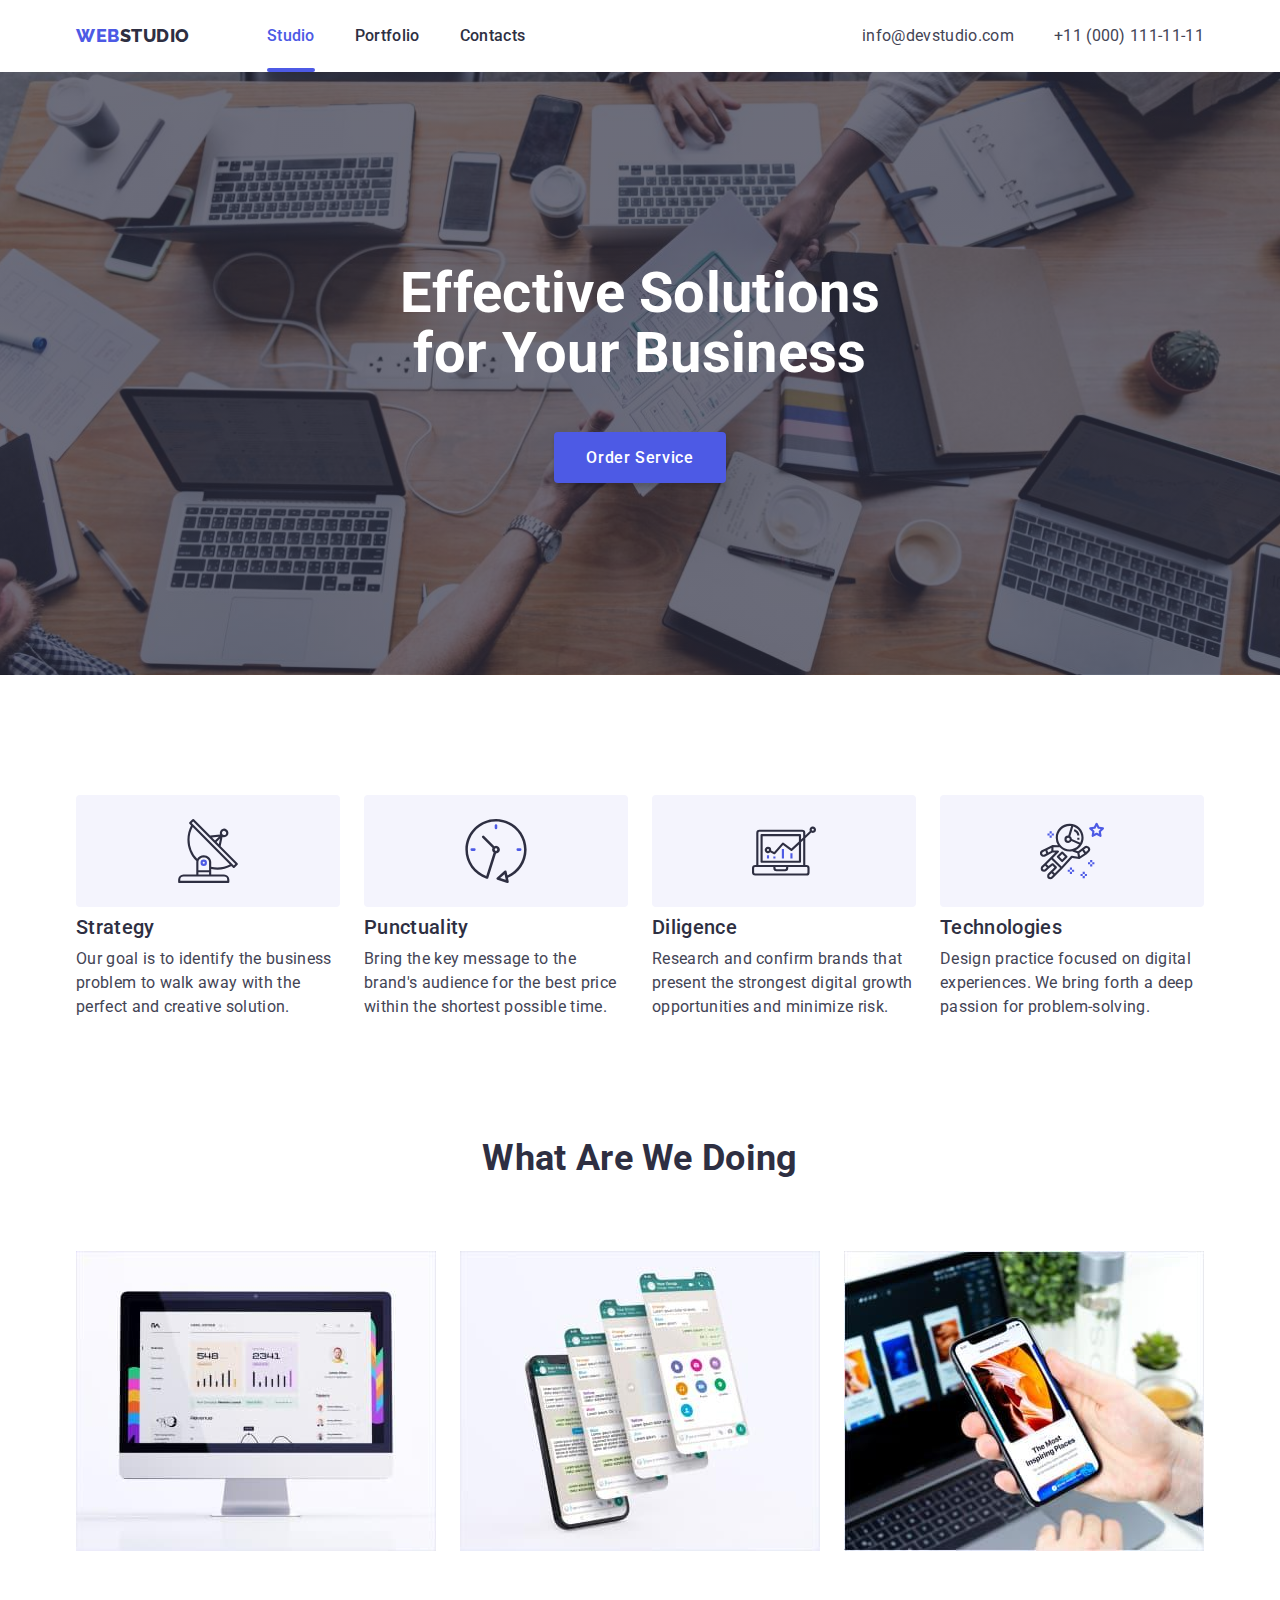
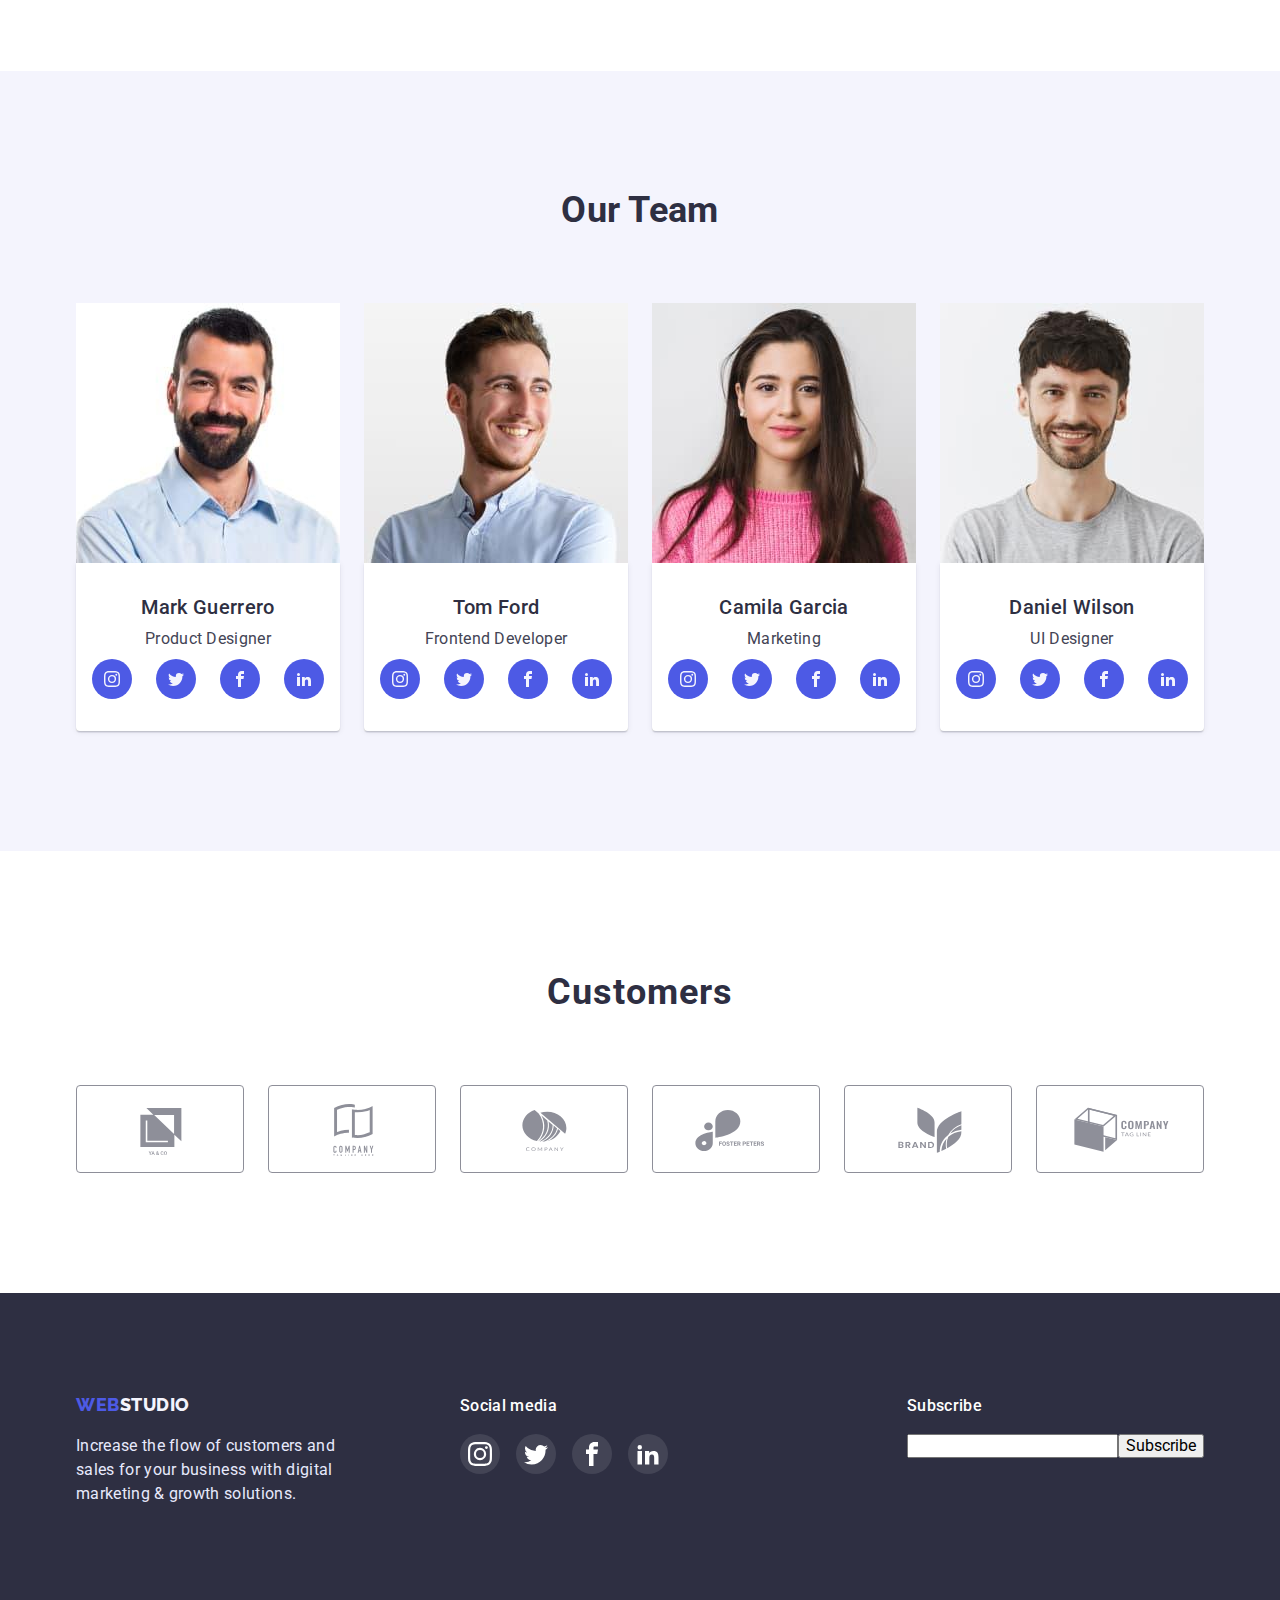
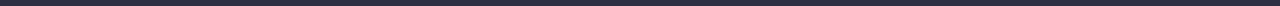
==== index.html @ 7036ddc7 "up" ====
<!DOCTYPE html>
<html lang="en">
  <head>
    <meta charset="UTF-8" />
    <meta http-equiv="X-UA-Compatible" content="IE=edge" />
    <meta name="viewport" content="width=device-width, initial-scale=1.0" />
    <link rel="preconnect" href="https://fonts.googleapis.com" />
    <link rel="preconnect" href="https://fonts.gstatic.com" crossorigin />
    <link
      href="https://fonts.googleapis.com/css2?family=Raleway:wght@800&family=Roboto:wght@400;500;700;900&display=swap"
      rel="stylesheet"
    />
    <link
      rel="stylesheet"
      href="https://cdnjs.cloudflare.com/ajax/libs/modern-normalize/1.0.0/modern-normalize.min.css"
    />
    <title>Studio</title>
    <link rel="stylesheet" href="./css/styles.css" />
  </head>

  <body>
    <!-- topline -->
    <header class="page-header">
      <div class="header-container container">
        <nav class="header-nav">
          <a class="logo-item" href="./index.html">
            web<span class="header-logo">studio</span>
          </a>
          <ul class="nav-items list-hidden">
            <li class="nav-list">
              <a class="nav-item current" href="./index.html">Studio</a>
            </li>
            <li class="nav-list">
              <a class="nav-item" href="./portfolio.html">Portfolio</a>
            </li>
            <li class="nav-list"><a class="nav-item" href="#">Contacts</a></li>
          </ul>
        </nav>
        <ul class="contact-items list-hidden">
          <li class="contact-list">
            <a class="contact-item" href="mailto:info@devstudio.com">
              info@devstudio.com
            </a>
          </li>
          <li class="contact-list">
            <a class="contact-item" href="tel:+11(000)111-11-11">
              +11 (000) 111-11-11
            </a>
          </li>
        </ul>
      </div>
    </header>

    <main>
      <!-- hero -->
      <section class="hero">
        <h1 class="hero-title">Effective Solutions for Your Business</h1>
        <button class="hero-button" type="button" data-modal-open>
          Order Service
        </button>
      </section>
      <!-- section features -->
      <section class="section">
        <div class="container">
          <h2 class="visually-hidden">Features</h2>
          <ul class="features list-hidden">
            <li class="list">
              <div class="icons">
                <svg class="icon">
                  <use href="./images/icons.svg#icon-antenna"></use>
                </svg>
              </div>
              <h3 class="container-title">Strategy</h3>
              <p>
                Our goal is to identify the business problem to walk away with
                the perfect and creative solution.
              </p>
            </li>
            <li class="list">
              <div class="icons">
                <svg class="icon">
                  <use href="./images/icons.svg#icon-clock"></use>
                </svg>
              </div>
              <h3 class="container-title">Punctuality</h3>
              <p>
                Bring the key message to the brand's audience for the best price
                within the shortest possible time.
              </p>
            </li>
            <li class="list">
              <div class="icons">
                <svg class="icon">
                  <use href="./images/icons.svg#icon-diagram"></use>
                </svg>
              </div>
              <h3 class="container-title">Diligence</h3>
              <p>
                Research and confirm brands that present the strongest digital
                growth opportunities and minimize risk.
              </p>
            </li>
            <li class="list">
              <div class="icons">
                <svg class="icon">
                  <use href="./images/icons.svg#icon-astronaut"></use>
                </svg>
              </div>
              <h3 class="container-title">Technologies</h3>
              <p>
                Design practice focused on digital experiences. We bring forth a
                deep passion for problem-solving.
              </p>
            </li>
          </ul>
        </div>
      </section>

      <!-- section work -->
      <section class="section">
        <div class="container">
          <h2 class="section-title">What are we doing</h2>
          <ul class="work list-hidden">
            <li class="work-list">
              <img
                src="./images/photo_project1.jpg"
                alt="desktop"
                width="360"
              />
            </li>
            <li class="work-list">
              <img src="./images/photo_project2.jpg" alt="phone" width="360" />
            </li>
            <li class="work-list">
              <img
                src="./images/photo_project3.jpg"
                alt="notebook"
                width="360"
              />
            </li>
          </ul>
        </div>
      </section>
      <!-- section team -->
      <section class="section-team section">
        <div class="container">
          <h2 class="section-title">Our team</h2>
          <ul class="team-list list-hidden">
            <li class="team-card">
              <img
                src="./images/team_img1.jpg"
                alt="Mark Guerrero"
                width="264"
              />
              <div class="card-item">
                <h3 class="container-title">Mark Guerrero</h3>
                <p>Product Designer</p>
                <ul class="team-social">
                  <li class="social-icons">
                    <a class="team-icon" href="">
                      <svg class="team-svg">
                        <use href="./images/icons.svg#icon-instagram"></use>
                      </svg>
                    </a>
                  </li>
                  <li class="social-icons">
                    <a class="team-icon" href="">
                      <svg class="team-svg">
                        <use href="./images/icons.svg#icon-twitter"></use>
                      </svg>
                    </a>
                  </li>
                  <li class="social-icons">
                    <a class="team-icon" href="">
                      <svg class="team-svg">
                        <use href="./images/icons.svg#icon-facebook"></use>
                      </svg>
                    </a>
                  </li>
                  <li class="social-icons">
                    <a class="team-icon" href="">
                      <svg class="team-svg">
                        <use href="./images/icons.svg#icon-linkedin"></use>
                      </svg>
                    </a>
                  </li>
                </ul>
              </div>
            </li>
            <li class="team-card">
              <img src="./images/team_img2.jpg" alt="Tom Ford" width="264" />
              <div class="card-item">
                <h3 class="container-title">Tom Ford</h3>
                <p>Frontend Developer</p>
                <ul class="team-social">
                  <li class="social-icons">
                    <a class="team-icon" href="">
                      <svg class="team-svg">
                        <use href="./images/icons.svg#icon-instagram"></use>
                      </svg>
                    </a>
                  </li>
                  <li class="social-icons">
                    <a class="team-icon" href="">
                      <svg class="team-svg">
                        <use href="./images/icons.svg#icon-twitter"></use>
                      </svg>
                    </a>
                  </li>
                  <li class="social-icons">
                    <a class="team-icon" href="">
                      <svg class="team-svg">
                        <use href="./images/icons.svg#icon-facebook"></use>
                      </svg>
                    </a>
                  </li>
                  <li class="social-icons">
                    <a class="team-icon" href="">
                      <svg class="team-svg">
                        <use href="./images/icons.svg#icon-linkedin"></use>
                      </svg>
                    </a>
                  </li>
                </ul>
              </div>
            </li>
            <li class="team-card">
              <img
                src="./images/team_img3.jpg"
                alt="Camila Garcia"
                width="264"
              />
              <div class="card-item">
                <h3 class="container-title">Camila Garcia</h3>
                <p>Marketing</p>
                <ul class="team-social">
                  <li class="social-icons">
                    <a class="team-icon" href="">
                      <svg class="team-svg">
                        <use href="./images/icons.svg#icon-instagram"></use>
                      </svg>
                    </a>
                  </li>
                  <li class="social-icons">
                    <a class="team-icon" href="">
                      <svg class="team-svg">
                        <use href="./images/icons.svg#icon-twitter"></use>
                      </svg>
                    </a>
                  </li>
                  <li class="social-icons">
                    <a class="team-icon" href="">
                      <svg class="team-svg">
                        <use href="./images/icons.svg#icon-facebook"></use>
                      </svg>
                    </a>
                  </li>
                  <li class="social-icons">
                    <a class="team-icon" href="">
                      <svg class="team-svg">
                        <use href="./images/icons.svg#icon-linkedin"></use>
                      </svg>
                    </a>
                  </li>
                </ul>
              </div>
            </li>
            <li class="team-card">
              <img
                src="./images/team_img4.jpg"
                alt="Daniel Wilson"
                width="264"
              />
              <div class="card-item">
                <h3 class="container-title">Daniel Wilson</h3>
                <p>UI Designer</p>
                <ul class="team-social">
                  <li class="social-icons">
                    <a class="team-icon" href="">
                      <svg class="team-svg">
                        <use href="./images/icons.svg#icon-instagram"></use>
                      </svg>
                    </a>
                  </li>
                  <li class="social-icons">
                    <a class="team-icon" href="">
                      <svg class="team-svg">
                        <use href="./images/icons.svg#icon-twitter"></use>
                      </svg>
                    </a>
                  </li>
                  <li class="social-icons">
                    <a class="team-icon" href="">
                      <svg class="team-svg">
                        <use href="./images/icons.svg#icon-facebook"></use>
                      </svg>
                    </a>
                  </li>
                  <li class="social-icons">
                    <a class="team-icon" href="">
                      <svg class="team-svg">
                        <use href="./images/icons.svg#icon-linkedin"></use>
                      </svg>
                    </a>
                  </li>
                </ul>
              </div>
            </li>
          </ul>
        </div>
      </section>
      <!-- Customers -->
      <section class="section">
        <div class="container">
          <h2 class="customers-title">Customers</h2>
          <ul class="customers">
            <li class="svg-icons">
              <a class="icon-list" href="">
                <svg class="icon-svg">
                  <use href="./images/icons.svg#icon-logo1"></use>
                </svg>
              </a>
            </li>
            <li class="svg-icons">
              <a class="icon-list" href="">
                <svg class="icon-svg">
                  <use href="./images/icons.svg#icon-logo2"></use>
                </svg>
              </a>
            </li>
            <li class="svg-icons">
              <a class="icon-list" href="">
                <svg class="icon-svg">
                  <use href="./images/icons.svg#icon-logo3"></use>
                </svg>
              </a>
            </li>
            <li class="svg-icons">
              <a class="icon-list" href="">
                <svg class="icon-svg">
                  <use href="./images/icons.svg#icon-logo4"></use>
                </svg>
              </a>
            </li>
            <li class="svg-icons">
              <a class="icon-list" href="">
                <svg class="icon-svg">
                  <use href="./images/icons.svg#icon-logo5"></use>
                </svg>
              </a>
            </li>
            <li class="svg-icons">
              <a class="icon-list" href="">
                <svg class="icon-svg">
                  <use href="./images/icons.svg#icon-logo6"></use>
                </svg>
              </a>
            </li>
          </ul>
        </div>
      </section>
      <!-- modal -->
      <div class="backdrop is-hidden" data-modal>
        <div class="modal">
          <button class="modal-button" data-modal-close>
            <svg class="modal-close">
              <use href="./images/icons.svg#icon-close"></use>
            </svg>
          </button>
        </div>
      </div>
    </main>
    <!-- footer -->
    <footer class="page-footer">
      <div class="container">
        <div class="footer-items">
          <a class="logo-item" href="./index.html">
            web<span class="footer-logo">studio</span>
          </a>
          <p class="text-footer">
            Increase the flow of customers and sales for your business with
            digital marketing & growth solutions.
          </p>
        </div>
        <div class="footer-media">
          <h3 class="social-title">Social media</h3>
          <ul class="social-items">
            <li class="svg-items">
              <a class="item-link" href="">
                <svg class="media-svg">
                  <use href="./images/icons.svg#icon-instagram"></use>
                </svg>
              </a>
            </li>
            <li class="svg-items">
              <a class="item-link" href="">
                <svg class="media-svg">
                  <use href="./images/icons.svg#icon-twitter"></use>
                </svg>
              </a>
            </li>
            <li class="svg-items">
              <a class="item-link" href="">
                <svg class="media-svg">
                  <use href="./images/icons.svg#icon-facebook"></use>
                </svg>
              </a>
            </li>
            <li class="svg-items">
              <a class="item-link" href="">
                <svg class="media-svg">
                  <use href="./images/icons.svg#icon-linkedin"></use>
                </svg>
              </a>
            </li>
          </ul>
        </div>
        <div class="footer-form">
          <h3 class="social-title">Subscribe</h3>
          <div class="subscribe-items">
            <form action="mail">
              <input type="text" />
            </form>
            <button type="submit submit-button">Subscribe</button>
          </div>
        </div>
      </div>
    </footer>
    <script src="./js/modal.js"></script>
  </body>
</html>
---- css/styles.css ----
html {
  box-sizing: border-box;
  padding: 0;
  margin: 0;
}
*,
*::before,
*::after {
  box-sizing: inherit;
}
:root {
  --primary-brand-color: #4d5ae5;
  --primary-header-color: #2e2f42;
  --primary-success-color: #31d0aa;
  --primary-text-color: #434455;
  --primary-subtle-color: #8e8f99;
  --primary-cloud-color: #f4f4fd;
  --primary-accent-color: #e7e9fc;
  --primary-bg-color: #ffffff;
  --primary-transition: 250ms cubic-bezier(0.4, 0, 0.2, 1);
}
body {
  background-color: var(--primary-bg-color);
  color: var(--primary-text-color);
  font-family: "Roboto", sans-serif;
  font-size: 16px;
  line-height: 1.5;
  letter-spacing: 0.02em;
}
body,
p,
h2,
h3,
ul {
  list-style: none;
  margin: 0;
  padding-left: 0;
}
img {
  display: block;
  max-width: 100%;
}
.list-hidden {
  padding: 0;
  margin: 0;
  list-style: none;
}
.visually-hidden {
  position: absolute;
  white-space: nowrap;
  width: 1px;
  height: 1px;
  overflow: hidden;
  border: 0;
  padding: 0;
  clip: rect(0 0 0 0);
  clip-path: inset(50%);
  margin: -1px;
}

/* logo */
.logo-item {
  color: var(--primary-brand-color);

  font-family: "Raleway", sans-serif;
  font-weight: 800;
  font-size: 18px;
  line-height: 1.33;
  letter-spacing: 0.03em;
  text-transform: uppercase;
  text-decoration: none;
}
.header-logo {
  color: var(--primary-header-color);
  margin-right: 77px;
}
.footer-logo {
  color: var(--primary-cloud-color);
}

/* container */
.container {
  width: 1158px;
  padding-left: 15px;
  padding-right: 15px;
  margin-left: auto;
  margin-right: auto;
}
/* section */
.section {
  padding-top: 120px;
  padding-bottom: 120px;
}
.section:nth-child(2) {
  padding-bottom: 0;
}
/* titles */
.section-title {
  color: var(--primary-header-color);
  font-weight: 700;
  font-size: 36px;
  line-height: 1.11;
  text-align: center;
  text-transform: capitalize;

  margin-bottom: 72px;
}
.container-title {
  color: var(--primary-header-color);
  font-weight: 500;
  font-size: 20px;
  line-height: 1.2;

  margin-bottom: 8px;
}

/* top-line */
.page-header {
  color: var(--primary-header-color);
  box-shadow: 0px 2px 1px rgba(46, 47, 66, 0.08),
    0px 1px 1px rgba(46, 47, 66, 0.16), 0px 1px 6px rgba(46, 47, 66, 0.08);
}
.header-container {
  display: flex;
}
.header-nav,
.contact-items {
  display: flex;
  align-items: center;
}
.nav-items,
.contact-items {
  display: flex;
  align-items: center;
  padding: 0px;
  gap: 40px;
}
.nav-list {
  position: relative;
}
.contact-items {
  margin-left: auto;
}
.nav-item,
.contact-item,
.project-item {
  text-decoration: none;
}
.contact-item {
  color: var(--primary-text-color);
  letter-spacing: 0.02em;
}
.nav-item {
  color: var(--primary-header-color);
  font-weight: 500;
  display: block;
  padding-top: 24px;
  padding-bottom: 24px;
}
.nav-item,
.contact-item {
  transition: color var(--primary-transition);
}

.nav-item:focus,
.nav-item:hover,
.contact-item:hover,
.contact-item:focus,
.current {
  color: var(--primary-brand-color);
}
.current::after {
  content: "";
  position: absolute;
  display: block;
  width: 100%;
  height: 4px;
  bottom: 0;
  border-radius: 2px;
  background-color: var(--primary-brand-color);
}

/* hero */
.hero {
  background-size: cover;
  background-position: center;
  background-image: linear-gradient(
      to right,
      rgba(46, 47, 66, 0.7),
      rgba(46, 47, 66, 0.7)
    ),
    url(../images/people-office.jpg);

  max-width: 1600px;
  text-align: center;
  padding-bottom: 192px;
  padding-top: 192px;
  margin-left: auto;
  margin-right: auto;
}
.hero-title {
  color: var(--primary-bg-color);
  font-weight: 700;
  font-size: 56px;
  line-height: 1.07;
  max-width: 496px;
  margin-bottom: 48px;
  margin-top: 0;
  margin-left: auto;
  margin-right: auto;
}
.hero-button {
  background-color: var(--primary-brand-color);
  color: var(--primary-bg-color);
  font-weight: 500;
  font-size: 16px;
  line-height: 1.19;
  letter-spacing: 0.04em;
  cursor: pointer;

  padding: 16px 32px;
  border-radius: 4px;
  border: none;
  box-shadow: 0px 4px 4px rgba(0, 0, 0, 0.15);

  transition: box-shadow var(--primary-transition);
}
.hero-button:hover {
  background: var(--primary-brand-color);
  box-shadow: 0px 1px 6px rgba(46, 47, 66, 0.08),
    0px 1px 1px rgba(46, 47, 66, 0.16), 0px 2px 1px rgba(46, 47, 66, 0.08);
  border-radius: 4px;
}

/* features */
.features {
  display: flex;
}
.list {
  max-width: 264px;
  gap: 8px;
  margin-right: 24px;
}
.list:last-child {
  margin-right: 0;
}
.icons {
  display: flex;
  justify-content: center;
  align-items: center;

  height: 112px;
  background-color: var(--primary-cloud-color);
  border-radius: 4px;
  margin-bottom: 8px;
}
.icon {
  width: 64px;
  height: 64px;
}

/* work */
.work {
  display: flex;
}
.work-list {
  margin-right: 24px;
}
.work-list:last-child {
  margin-right: 0;
}

/* team */
.section-team {
  background-color: var(--primary-cloud-color);
}
.team-list {
  display: flex;
  gap: 24px;
}
.team-card {
  background-color: var(--primary-bg-color);
}
.card-item {
  text-align: center;
  padding: 32px 16px;
  box-shadow: 0px 1px 6px rgba(46, 47, 66, 0.08),
    0px 1px 1px rgba(46, 47, 66, 0.16), 0px 2px 1px rgba(46, 47, 66, 0.08);
  border-radius: 0px 0px 4px 4px;
}
/* team-social */
.team-social {
  display: flex;
  justify-content: center;
  gap: 24px;
  margin-top: 8px;
}
.team-icon .team-svg {
  width: 40px;
  height: 40px;
  padding: 12px;
  fill: var(--primary-cloud-color);
}
.team-icon {
  display: flex;
  justify-content: center;
  align-items: center;
  border-radius: 50%;
  background-color: var(--primary-brand-color);

  transition: background-color var(--primary-transition);
}
.team-icon:hover,
.team-icon:focus {
  background-color: var(--primary-success-color);
}

/* customers */
.customers-title {
  font-family: inherit;
  color: var(--primary-header-color);
  font-weight: 700;
  font-size: 36px;
  line-height: 1.17;
  text-align: center;
  letter-spacing: 0.03em;

  margin-bottom: 72px;
}
.customers {
  display: flex;
  gap: 24px;
}
.svg-icons {
  display: flex;
  justify-content: center;
  width: 100%;
}
.icon-list {
  display: flex;
  justify-content: center;
  align-items: center;

  width: 100%;
  height: 88px;
  border: 1px solid var(--primary-subtle-color);
  border-radius: 4px;

  transition: border var(--primary-transition);
}
.icon-svg {
  width: 104px;
  height: 56px;
  fill: var(--primary-subtle-color);

  transition: fill var(--primary-transition);
}
.icon-list:hover,
.icon-list:focus {
  fill: var(--primary-brand-color);
  border: 1px solid var(--primary-brand-color);
}
.icon-list:hover .icon-svg,
.icon-list:focus .icon-svg {
  fill: var(--primary-brand-color);
}

/* footer */
.page-footer {
  background-color: var(--primary-header-color);
  padding-top: 100px;
  padding-bottom: 100px;
}
.page-footer .container {
  display: flex;
  align-items: baseline;
}
.footer-media {
  margin-left: 120px;
  display: flex;
  flex-direction: column;
}
.text-footer {
  max-width: 264px;
  color: var(--primary-accent-color);
  margin-top: 16px;
}

/* media */
.social-title {
  font-family: inherit;
  color: var(--primary-bg-color);
  font-weight: 500;
  font-size: 16px;
  line-height: 1.5;
  letter-spacing: 0.02em;
  margin-bottom: 16px;
}
.social-items {
  display: flex;
  gap: 16px;
}
.media-svg {
  width: 40px;
  height: 40px;
  padding: 8px;
  fill: var(--primary-bg-color);
}
.item-link {
  display: flex;
  justify-content: center;
  align-items: center;
  border-radius: 50%;
  background-color: var(--primary-text-color);

  transition: background-color var(--primary-transition);
}
.item-link:hover,
.item-link:focus {
  background-color: var(--primary-success-color);
}
/* subscribe */
.footer-form {
  margin-left: auto;
}
.subscribe-items {
  display: flex;
}
.submit-button {
  display: flex;
}

/* modal */
.backdrop {
  position: fixed;
  top: 0;
  left: 0;
  width: 100%;
  height: 100%;
  background: rgba(46, 47, 66, 0.4);
  opacity: 1;

  transition: opacity var(--primary-transition),
    visibility var(--primary-transition);
}
.backdrop.is-hidden {
  opacity: 0;
  pointer-events: none;
  visibility: hidden;
}
.backdrop.is-hidden .modal {
  transform: translate(0, 0) rotate(-90deg);
}
.modal {
  position: absolute;
  top: 50%;
  left: 50%;
  transform: translate(-50%, -50%) rotate(0);

  width: 408px;
  height: 576px;
  background-color: #fcfcfc;
  box-shadow: 0px 1px 1px rgba(0, 0, 0, 0.14), 0px 1px 3px rgba(0, 0, 0, 0.12),
    0px 2px 1px rgba(0, 0, 0, 0.2);
  border-radius: 4px;

  transition: opacity var(--primary-transition),
    transform var(--primary-transition), rotate var(--primary-transition);
}
.modal-button {
  position: absolute;
  right: 24px;
  top: 24px;

  display: flex;
  align-items: center;
  align-content: center;

  cursor: pointer;

  width: 24px;
  height: 24px;
  border: 1px solid rgba(0, 0, 0, 0.1);
  border-radius: 50%;
  background-color: var(--primary-accent-color);

  transition: box-shadow var(--primary-transition);
}
.modal-close {
  max-height: 24px;
}
.modal-button:hover,
.modal-button:focus {
  box-shadow: 0px 1px 6px rgba(46, 47, 66, 0.08),
    0px 1px 1px rgba(46, 47, 66, 0.16), 0px 2px 1px rgba(46, 47, 66, 0.08);
}

/* portfolio */
/* buttons */
.buttons {
  display: flex;
  justify-content: center;
  gap: 24px;

  margin-bottom: 72px;
}
.button {
  background-color: var(--primary-cloud-color);
  color: var(--primary-brand-color);
  cursor: pointer;
  font-family: inherit;
  font-weight: 500;
  font-size: 16px;
  line-height: 1.5;
  letter-spacing: 0.04em;

  padding: 8px 16px;
  border: 1px solid var(--primary-accent-color);
  border-radius: 4px;

  transition: background-color var(--primary-transition),
    border var(--primary-transition), color var(--primary-transition),
    box-shadow var(--primary-transition);
}

.button:hover,
.button:focus {
  background-color: var(--primary-brand-color);
  color: var(--primary-bg-color);

  border: 1px solid transparent;
  box-shadow: 0px 3px 1px rgba(0, 0, 0, 0.1), 0px 2px 1px rgba(0, 0, 0, 0.08),
    0px 2px 2px rgba(0, 0, 0, 0.12);
}
/* project-card */
.project-items {
  display: flex;
  flex-wrap: wrap;
  row-gap: 48px;
  column-gap: 24px;
}
.card-content {
  padding: 32px 16px;
  border-left: 0.5px solid var(--primary-cloud-color);
  border-right: 0.5px solid var(--primary-cloud-color);
  border-bottom: 0.5px solid var(--primary-cloud-color);
  box-shadow: 0px 1px 6px rgba(46, 47, 66, 0.08);
}
.project-item {
  color: var(--primary-text-color);
  display: block;

  transition: box-shadow var(--primary-transition);
}
.project-item:hover,
.project-item:focus {
  box-shadow: 0px 1px 6px rgba(46, 47, 66, 0.08),
    0px 1px 1px rgba(46, 47, 66, 0.16), 0px 2px 1px rgba(46, 47, 66, 0.08);
}
/* overlay */
.project-thumb {
  position: relative;

  width: 100%;
  height: 100%;

  overflow: hidden;

  font-family: inherit;
  color: var(--primary-cloud-color);
}
.project-item:hover .overlay,
.project-item:focus .overlay {
  transform: translateY(0%);
}
.overlay {
  position: absolute;
  top: 0;
  left: 0;
  width: 100%;
  height: 100%;
  background-color: var(--primary-brand-color);
  padding-left: 32px;
  padding-right: 32px;
  padding-top: 40px;

  transform: translateY(100%);
  transition: transform var(--primary-transition);
}
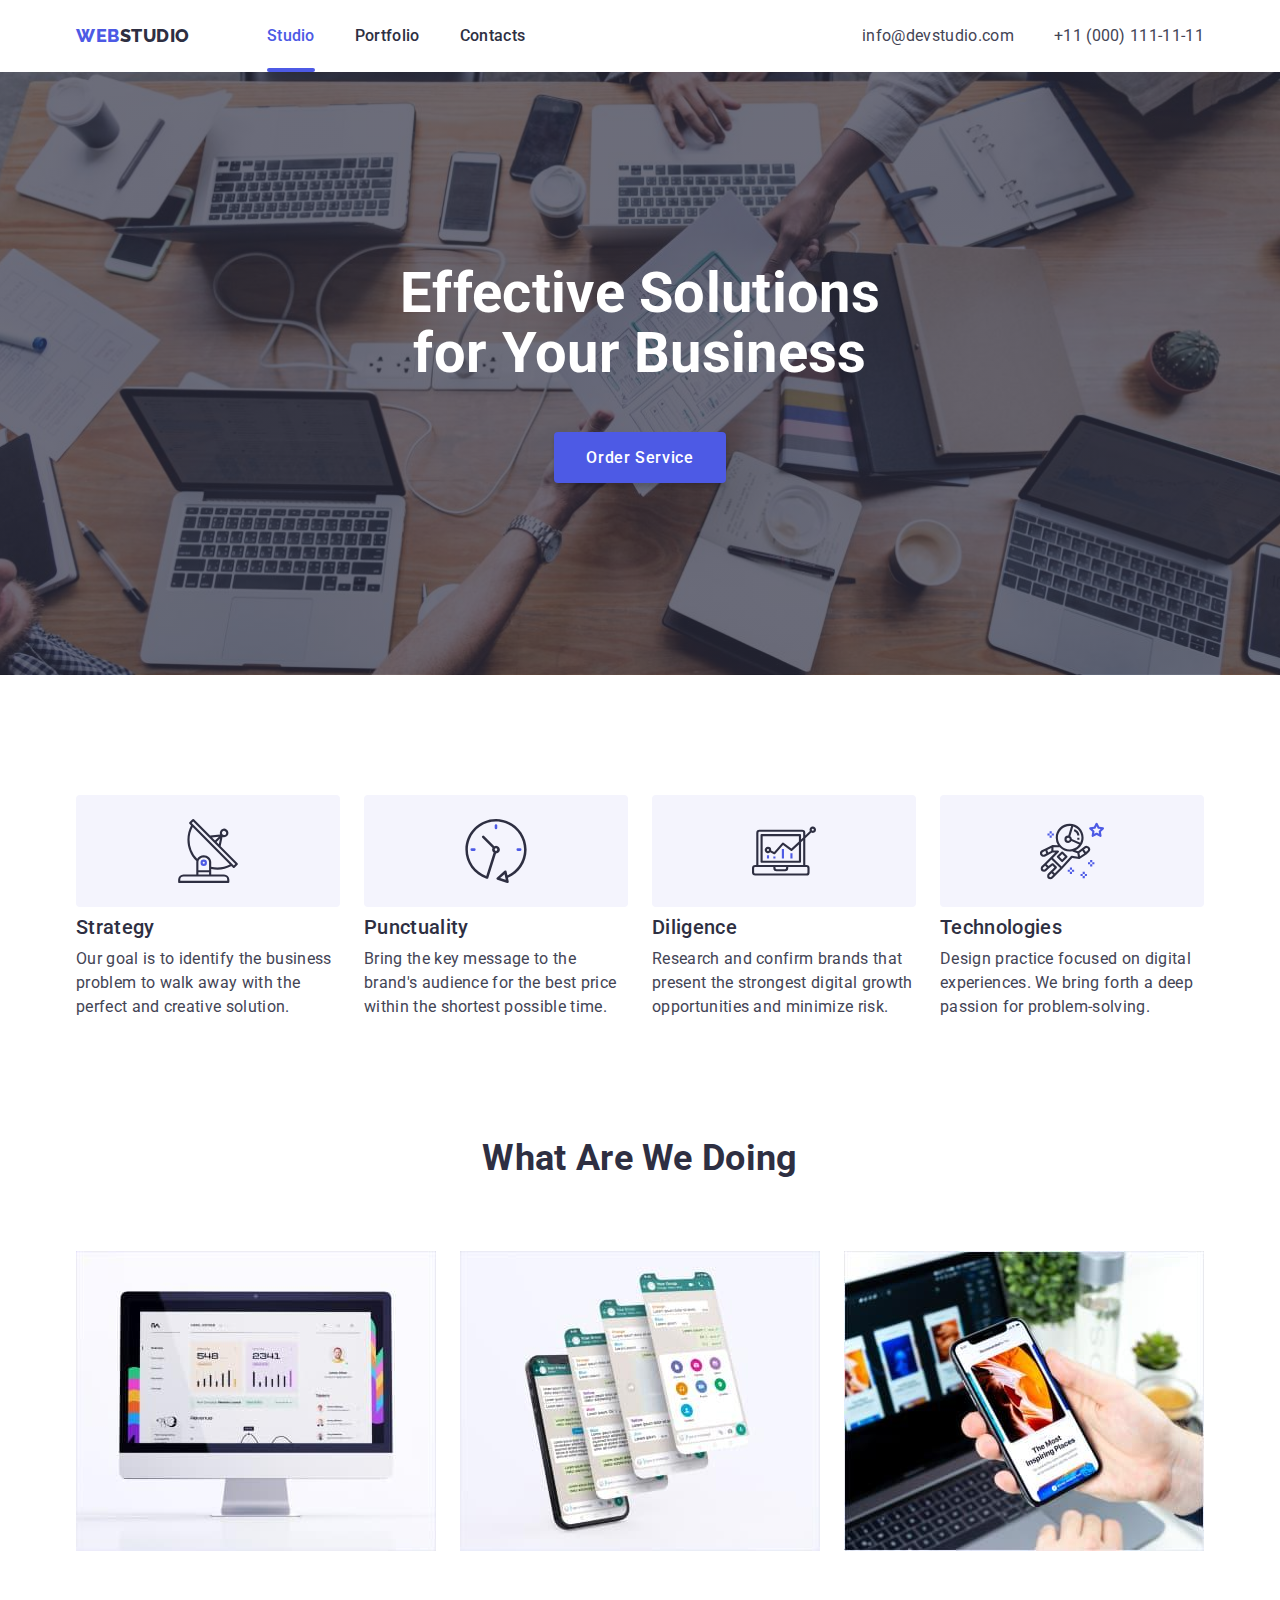
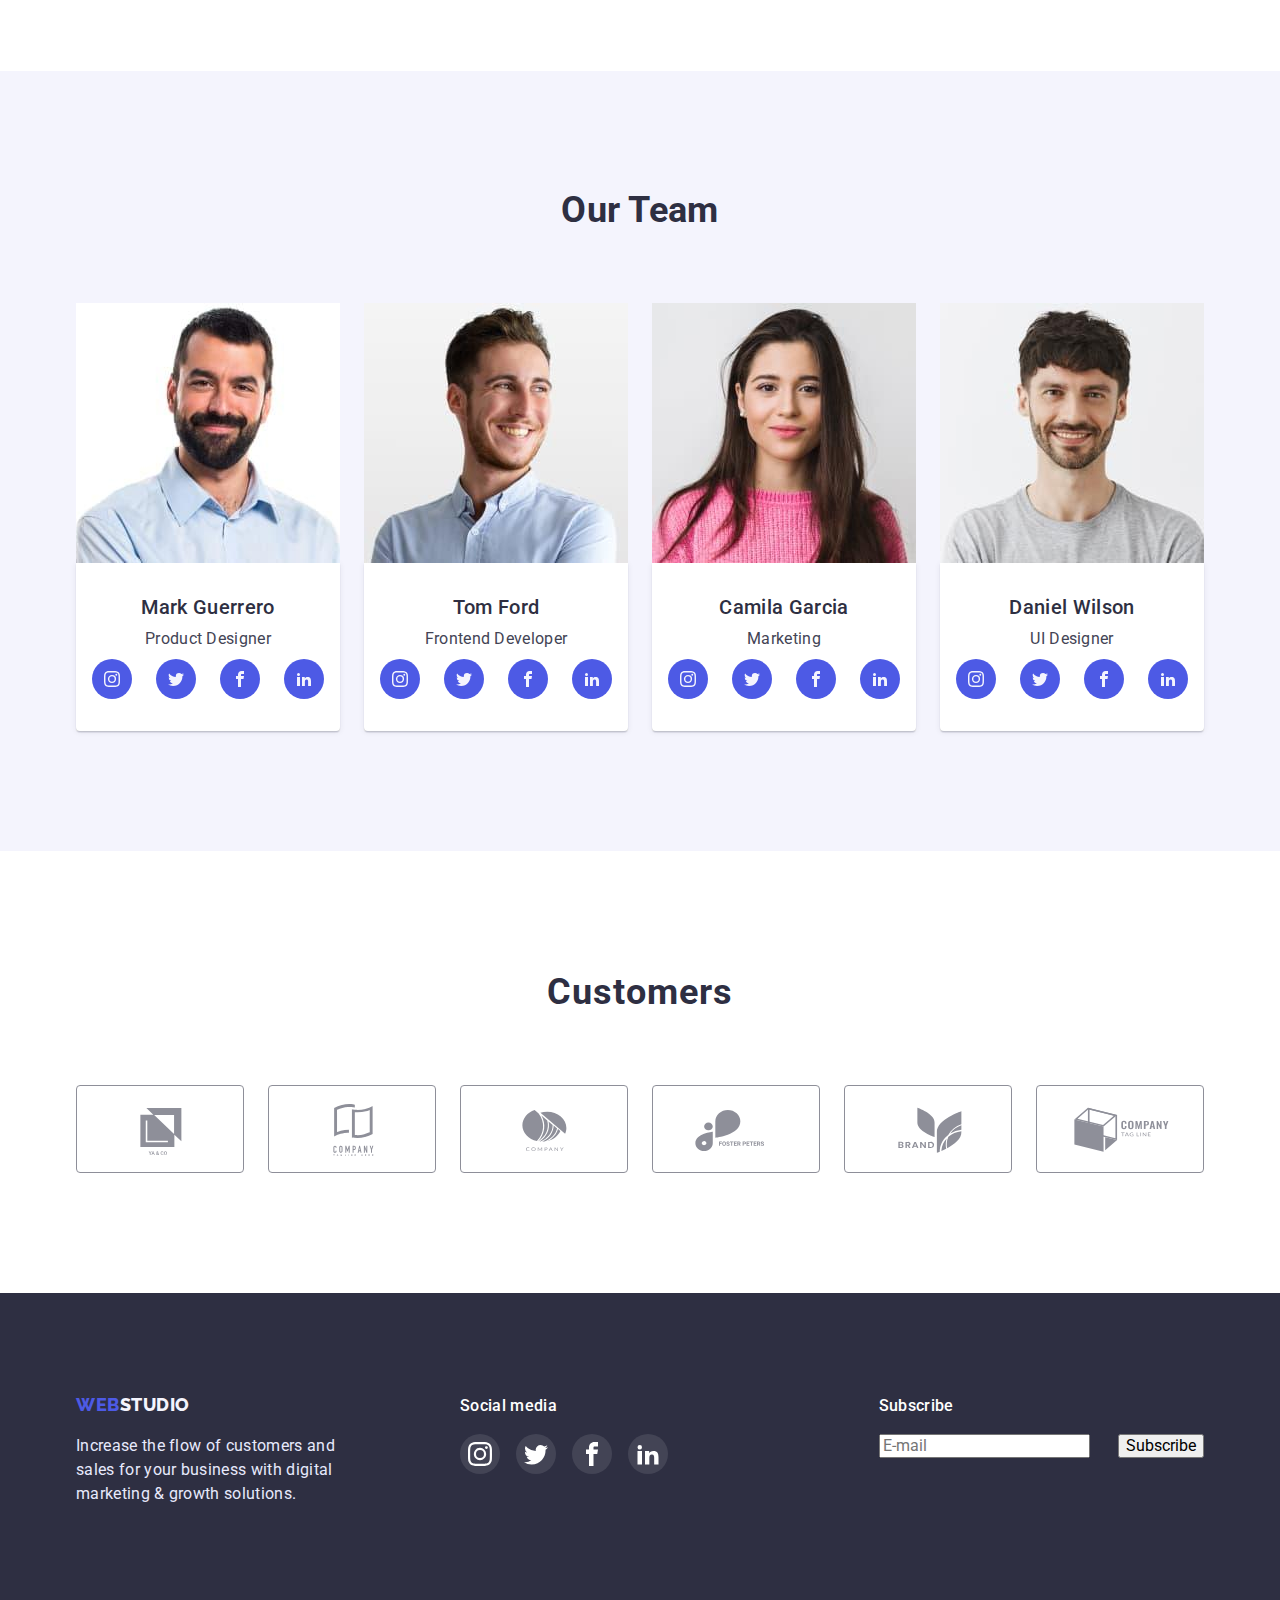
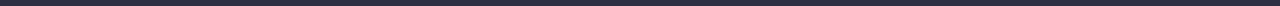
==== commit 9881687a: "up" ====
--- a/index.html
+++ b/index.html
@@ -418,10 +418,12 @@
         <div class="footer-form">
           <h3 class="social-title">Subscribe</h3>
           <div class="subscribe-items">
-            <form action="mail">
-              <input type="text" />
+            <form>
+              <label>
+                <input type="email" name="email" placeholder="E-mail"/>
+              </label>
+              <button type="submit" class="submit-button">Subscribe</button>
             </form>
-            <button type="submit submit-button">Subscribe</button>
           </div>
         </div>
       </div>
--- a/css/styles.css
+++ b/css/styles.css
@@ -427,7 +427,7 @@
   display: flex;
 }
 .submit-button {
-  display: flex;
+  margin-left: 24px;
 }
 
 /* modal */
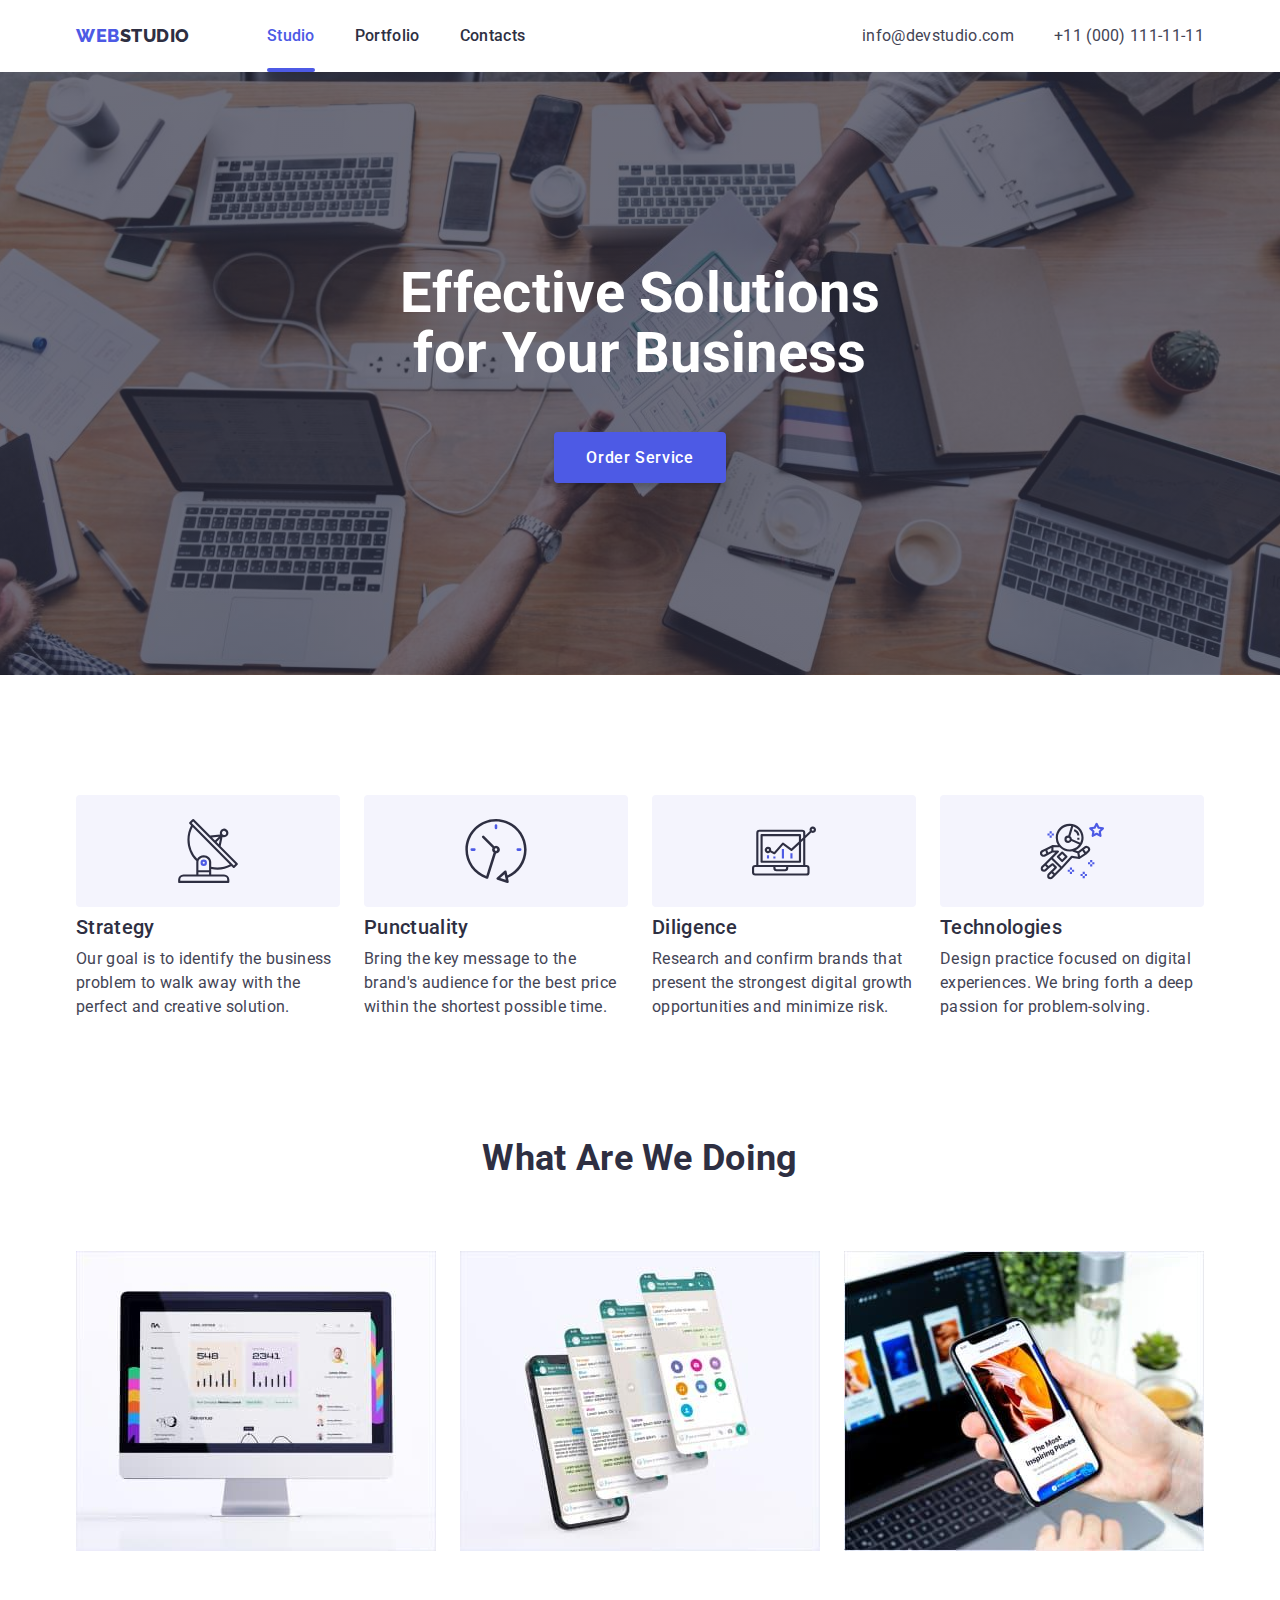
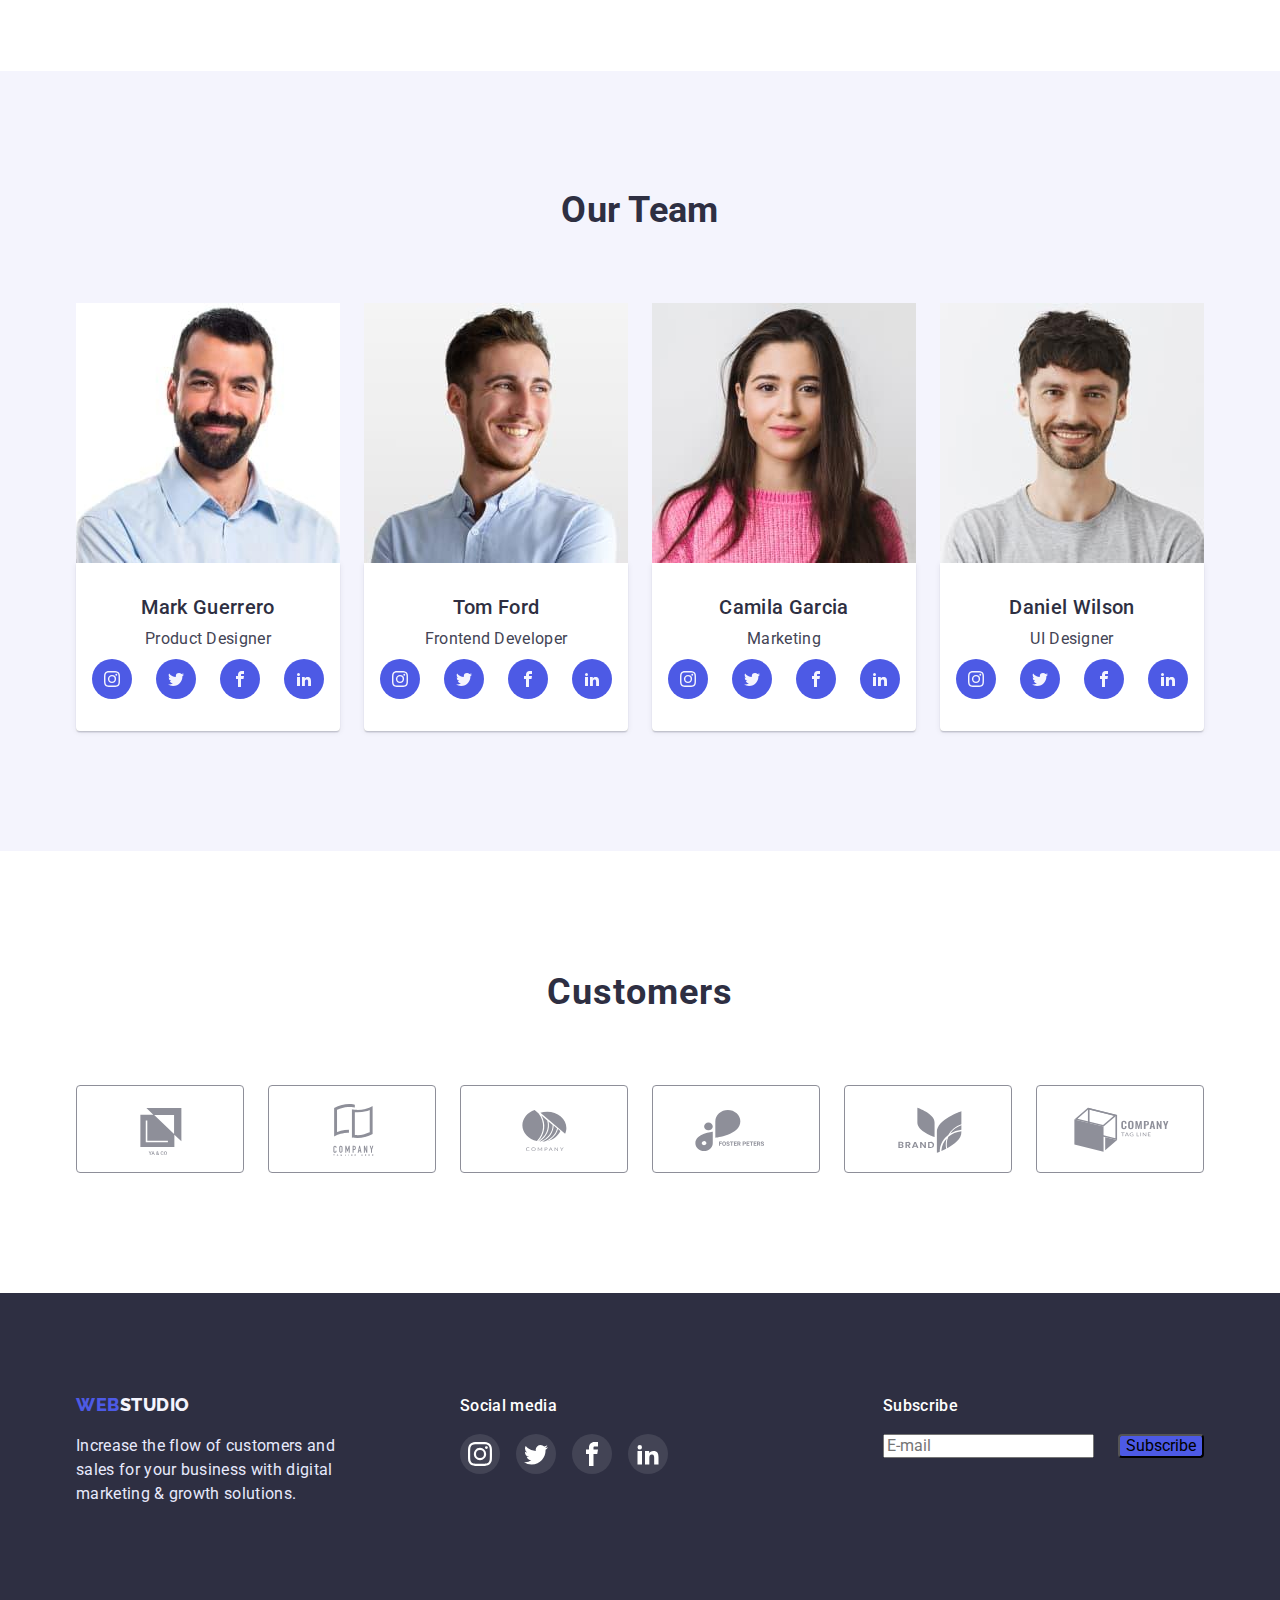
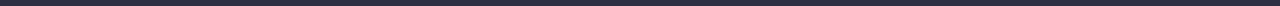
==== commit 141ac4db: "up" ====
--- a/index.html
+++ b/index.html
@@ -382,6 +382,7 @@
             digital marketing & growth solutions.
           </p>
         </div>
+        <!-- media -->
         <div class="footer-media">
           <h3 class="social-title">Social media</h3>
           <ul class="social-items">
@@ -415,13 +416,12 @@
             </li>
           </ul>
         </div>
+        <!-- subscribe -->
         <div class="footer-form">
-          <h3 class="social-title">Subscribe</h3>
+          <p class="social-title">Subscribe</p>
           <div class="subscribe-items">
-            <form>
-              <label>
-                <input type="email" name="email" placeholder="E-mail"/>
-              </label>
+            <form class="form-list">
+                <input type="email" name="email" placeholder="E-mail" />
               <button type="submit" class="submit-button">Subscribe</button>
             </form>
           </div>
--- a/css/styles.css
+++ b/css/styles.css
@@ -422,12 +422,19 @@
 /* subscribe */
 .footer-form {
   margin-left: auto;
-}
-.subscribe-items {
-  display: flex;
-}
+  display: flex;
+  flex-direction: column;
+  align-items: baseline;
+}
+.form-list {
+  display: flex;
+}
+
 .submit-button {
+  /* display: flex; */
   margin-left: 24px;
+  background: #4d5ae5;
+  border-radius: 4px;
 }
 
 /* modal */
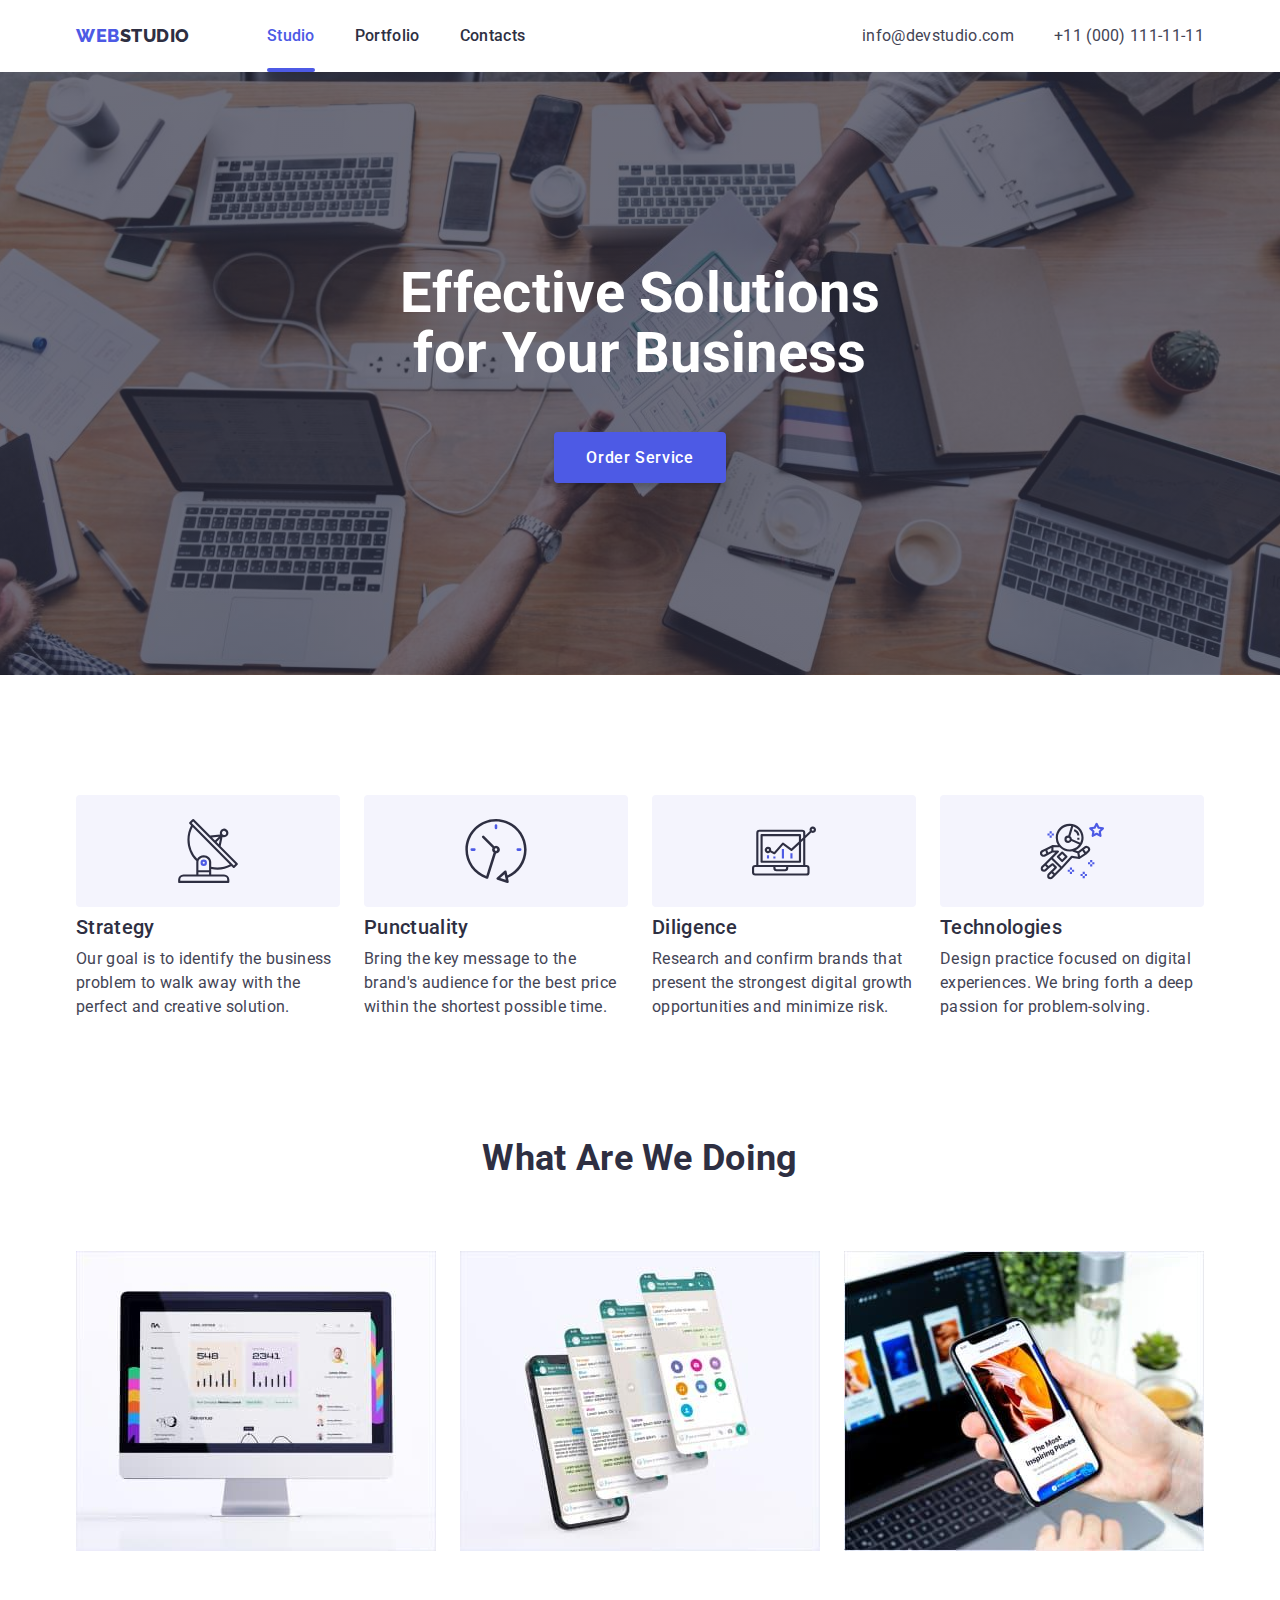
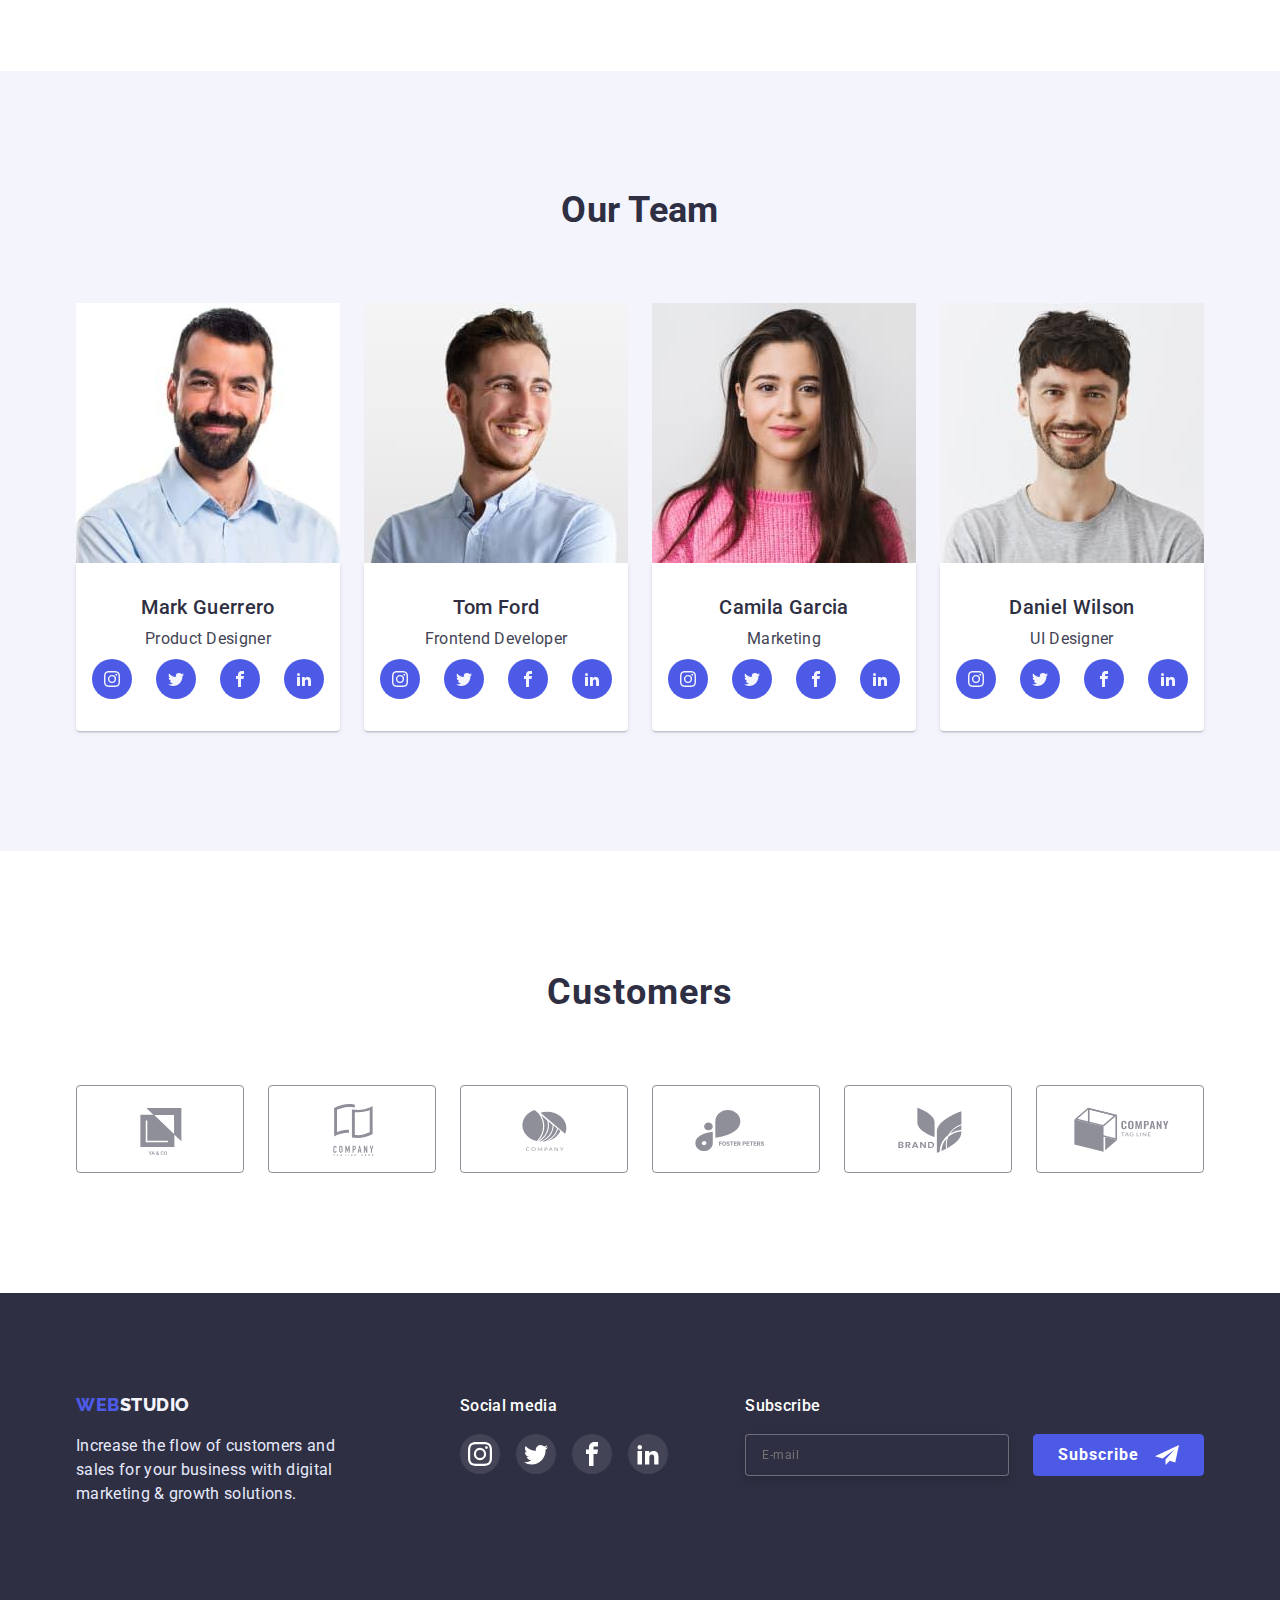
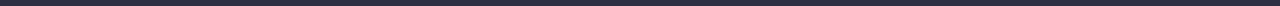
==== commit 6f107e90: "update" ====
--- a/index.html
+++ b/index.html
@@ -367,6 +367,17 @@
               <use href="./images/icons.svg#icon-close"></use>
             </svg>
           </button>
+          <p class="modal-title">Leave your contacts and we will call you back</p>
+          <form class="modal-form">
+            <label for="name">Name</label>
+            <input type="text" name="name" id="name">
+            <label for="tel">Phome</label>
+            <input type="tel" name="tel" id="tel">
+            <label for="email">Email</label>
+            <input type="email" name="email" id="email">
+            <label for="comment">Comment</label>
+            <textarea name="comment" rows="5" id="comment" placeholder="Text input"></textarea>
+          </form>
         </div>
       </div>
     </main>
@@ -421,8 +432,18 @@
           <p class="social-title">Subscribe</p>
           <div class="subscribe-items">
             <form class="form-list">
-                <input type="email" name="email" placeholder="E-mail" />
-              <button type="submit" class="submit-button">Subscribe</button>
+              <input
+                class="input-mail"
+                type="email"
+                name="email"
+                placeholder="E-mail"
+              />
+              <button type="submit" class="submit-button">
+                Subscribe
+                <svg class="subscribe-svg">
+                  <use href="./images/icons.svg#icon-subscribe"></use>
+                </svg>
+              </button>
             </form>
           </div>
         </div>
--- a/css/styles.css
+++ b/css/styles.css
@@ -429,12 +429,47 @@
 .form-list {
   display: flex;
 }
+.input-mail {
+  display: flex;
+  align-items: center;
+  width: 264px;
+  padding: 8px 16px;
+  border: 1px solid rgba(255, 255, 255, 0.3);
+  filter: drop-shadow(0px 4px 4px rgba(0, 0, 0, 0.15));
+  border-radius: 4px;
+  color: rgba(255, 255, 255, 0.6);
+  background-color: var(--primary-header-color);
+  font-family: inherit;
+  font-weight: 400;
+  font-size: 12px;
+  line-height: 2;
+  letter-spacing: 0.04em;
+}
 
 .submit-button {
-  /* display: flex; */
+  display: flex;
+  flex-direction: row;
+  justify-content: center;
+  align-items: center;
+  padding: 8px 24px;
+  gap: 16px;
   margin-left: 24px;
-  background: #4d5ae5;
-  border-radius: 4px;
+  cursor: pointer;
+
+  background: var(--primary-brand-color);
+  border-radius: 4px;
+  border: 1px solid var(--primary-brand-color);
+  color: var(--primary-bg-color);
+  font-family: inherit;
+  font-weight: 700;
+  font-size: 16px;
+  line-height: 1.5;
+  letter-spacing: 0.06em;
+}
+.subscribe-svg {
+  width: 24px;
+  height: 24px;
+  fill: var(--primary-bg-color);
 }
 
 /* modal */
@@ -464,6 +499,10 @@
   left: 50%;
   transform: translate(-50%, -50%) rotate(0);
 
+  padding-left: 24px;
+  padding-top: 72px;
+  padding-right: 24px;
+  padding-bottom: 24px;
   width: 408px;
   height: 576px;
   background-color: #fcfcfc;
@@ -500,6 +539,26 @@
 .modal-button:focus {
   box-shadow: 0px 1px 6px rgba(46, 47, 66, 0.08),
     0px 1px 1px rgba(46, 47, 66, 0.16), 0px 2px 1px rgba(46, 47, 66, 0.08);
+}
+.modal-title {
+  font-family: inherit;
+  font-weight: 700;
+  font-size: 16px;
+  line-height: 1.5;
+  text-align: center;
+  letter-spacing: 0.02em;
+  color: var(--primary-header-color);
+}
+/* modal form */
+.modal-form {
+  display: flex;
+  flex-direction: column;
+  align-items: flex-start;
+  padding: 0px;
+  gap: 8px;
+}
+textarea {
+  resize: none;
 }
 
 /* portfolio */
